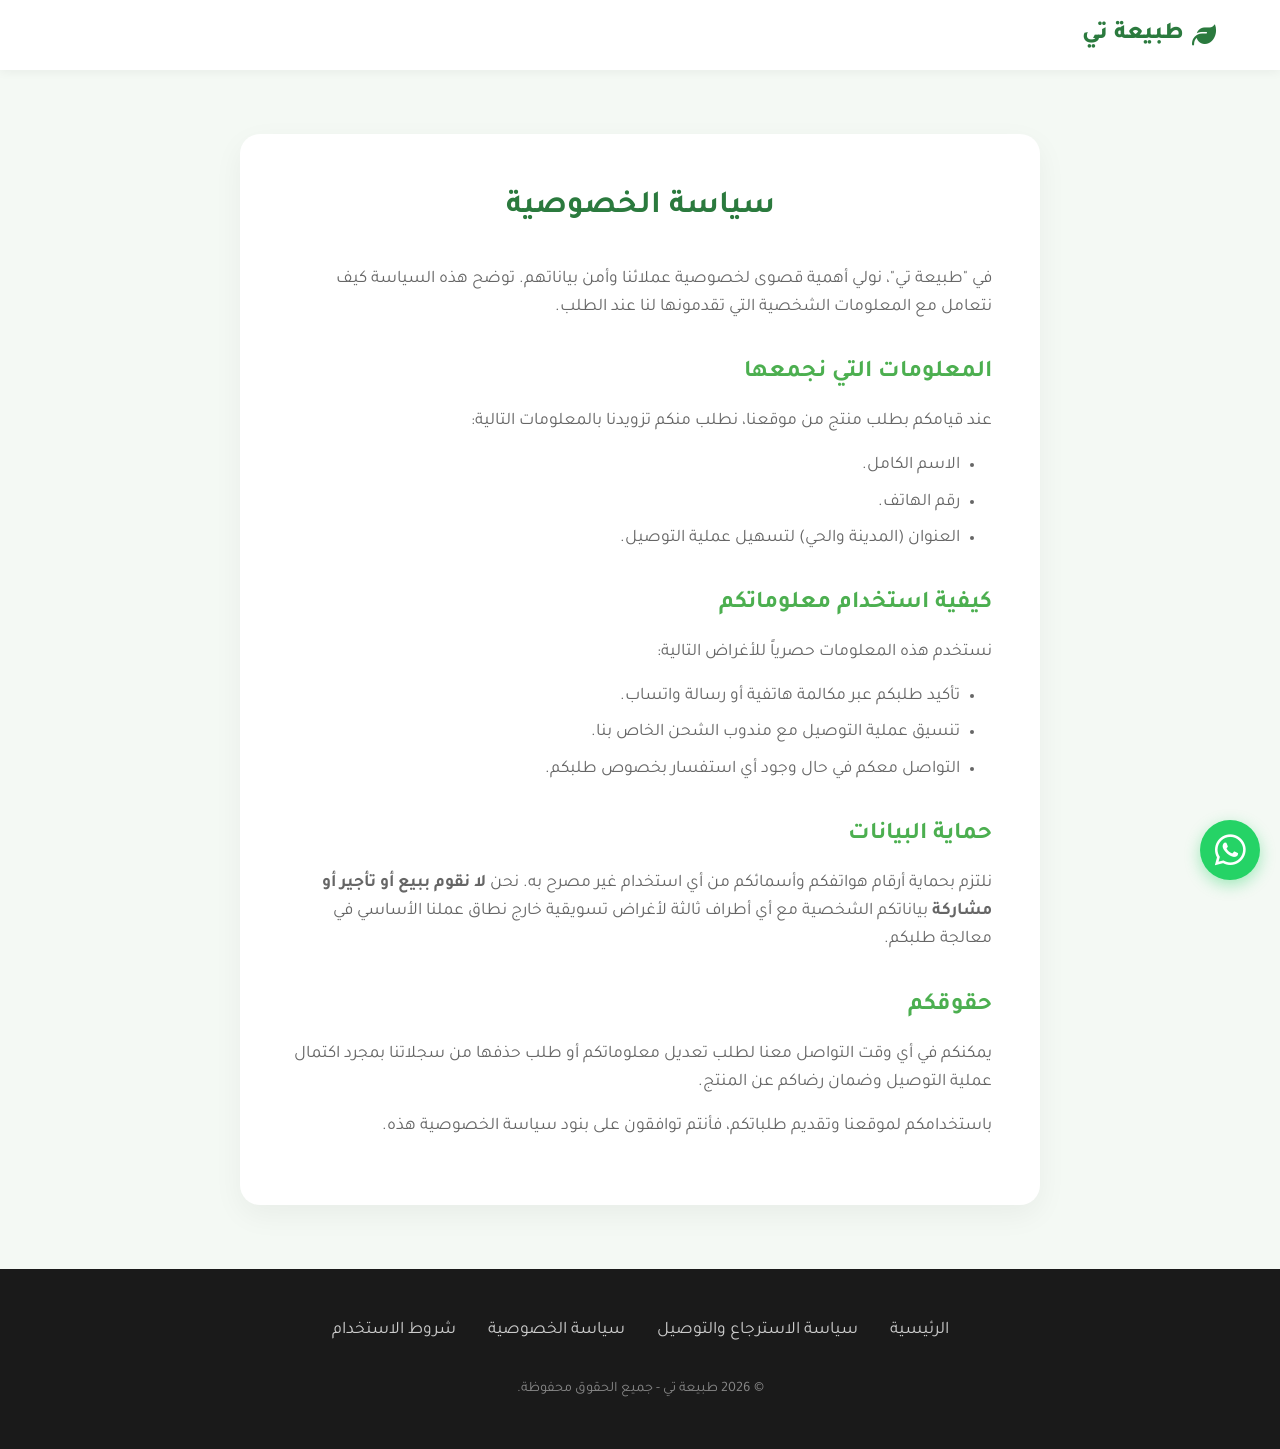
==== privacy-policy.html @ 56067174 "wss" ====
<!DOCTYPE html>
<html lang="ar" dir="rtl">
<head>
    <meta charset="UTF-8">
    <meta name="viewport" content="width=device-width, initial-scale=1.0">
    <title>سياسة الخصوصية - طبيعة تي</title>
    <link rel="stylesheet" href="style.css">
    <link rel="stylesheet" href="https://cdnjs.cloudflare.com/ajax/libs/font-awesome/6.4.0/css/all.min.css">
</head>
<body>

<nav class="navbar">
    <a href="index.html" class="brand"><i class="fa-solid fa-leaf"></i> طبيعة تي</a>
</nav>

<div class="page-container">
    <h1>سياسة الخصوصية</h1>
    
    <p>في "طبيعة تي"، نولي أهمية قصوى لخصوصية عملائنا وأمن بياناتهم. توضح هذه السياسة كيف نتعامل مع المعلومات الشخصية التي تقدمونها لنا عند الطلب.</p>

    <h2>المعلومات التي نجمعها</h2>
    <p>عند قيامكم بطلب منتج من موقعنا، نطلب منكم تزويدنا بالمعلومات التالية:</p>
    <ul>
        <li>الاسم الكامل.</li>
        <li>رقم الهاتف.</li>
        <li>العنوان (المدينة والحي) لتسهيل عملية التوصيل.</li>
    </ul>

    <h2>كيفية استخدام معلوماتكم</h2>
    <p>نستخدم هذه المعلومات حصرياً للأغراض التالية:</p>
    <ul>
        <li>تأكيد طلبكم عبر مكالمة هاتفية أو رسالة واتساب.</li>
        <li>تنسيق عملية التوصيل مع مندوب الشحن الخاص بنا.</li>
        <li>التواصل معكم في حال وجود أي استفسار بخصوص طلبكم.</li>
    </ul>

    <h2>حماية البيانات</h2>
    <p>نلتزم بحماية أرقام هواتفكم وأسمائكم من أي استخدام غير مصرح به. نحن <strong>لا نقوم ببيع أو تأجير أو مشاركة</strong> بياناتكم الشخصية مع أي أطراف ثالثة لأغراض تسويقية خارج نطاق عملنا الأساسي في معالجة طلبكم.</p>

    <h2>حقوقكم</h2>
    <p>يمكنكم في أي وقت التواصل معنا لطلب تعديل معلوماتكم أو طلب حذفها من سجلاتنا بمجرد اكتمال عملية التوصيل وضمان رضاكم عن المنتج.</p>

    <p>باستخدامكم لموقعنا وتقديم طلباتكم، فأنتم توافقون على بنود سياسة الخصوصية هذه.</p>
</div>

<!-- WhatsApp Float -->
<a href="https://wa.me/212600000000" class="whatsapp-float" target="_blank">
    <i class="fa-brands fa-whatsapp"></i>
</a>

<footer>
    <div class="footer-links">
        <a href="index.html">الرئيسية</a>
        <a href="return-policy.html">سياسة الاسترجاع والتوصيل</a>
        <a href="privacy-policy.html">سياسة الخصوصية</a>
        <a href="terms.html">شروط الاستخدام</a>
    </div>
    <p class="footer-text">© 2026 طبيعة تي - جميع الحقوق محفوظة.</p>
</footer>

</body>
</html>
---- style.css ----
@import url('https://fonts.googleapis.com/css2?family=Tajawal:wght@400;500;700;800&display=swap');

:root {
    --primary: #2b7a3e;
    --primary-light: #4caf50;
    --secondary: #e6c27a;
    --text-main: #333333;
    --text-muted: #666666;
    --bg-light: #f4f9f4;
    --white: #ffffff;
    --danger: #d9534f;
}

* {
    margin: 0;
    padding: 0;
    box-sizing: border-box;
    font-family: 'Tajawal', sans-serif;
}

body {
    background-color: var(--bg-light);
    color: var(--text-main);
    line-height: 1.6;
    scroll-behavior: smooth;
    overflow-x: hidden;
}

/* Typography */
h1, h2, h3, h4 { color: var(--primary); font-weight: 700; }
a { text-decoration: none; color: inherit; }

/* Navbar */
.navbar {
    background: var(--white);
    padding: 1rem 5%;
    display: flex;
    justify-content: space-between;
    align-items: center;
    box-shadow: 0 2px 10px rgba(0,0,0,0.05);
    position: sticky;
    top: 0;
    z-index: 1000;
}
.navbar .brand { font-size: 1.5rem; font-weight: 800; color: var(--primary); display: flex; align-items: center; gap: 0.5rem; }

/* Buttons */
.btn {
    display: inline-block;
    background: var(--primary);
    color: var(--white);
    padding: 1rem 2rem;
    border-radius: 50px;
    font-size: 1.2rem;
    font-weight: 700;
    border: none;
    cursor: pointer;
    transition: all 0.3s ease;
    text-align: center;
    box-shadow: 0 4px 15px rgba(43, 122, 62, 0.3);
}
.btn:hover {
    background: var(--primary-light);
    transform: translateY(-2px);
    box-shadow: 0 6px 20px rgba(76, 175, 80, 0.4);
}
.btn-pulse {
    animation: pulse 2s infinite;
}
@keyframes pulse {
    0% { transform: scale(1); box-shadow: 0 0 0 0 rgba(76, 175, 80, 0.7); }
    70% { transform: scale(1.05); box-shadow: 0 0 0 15px rgba(76, 175, 80, 0); }
    100% { transform: scale(1); box-shadow: 0 0 0 0 rgba(76, 175, 80, 0); }
}

/* Sections */
section { padding: 4rem 5%; }
.section-title { text-align: center; font-size: 2.2rem; margin-bottom: 3rem; position: relative; }
.section-title::after {
    content: '';
    display: block;
    width: 60px;
    height: 4px;
    background: var(--secondary);
    margin: 15px auto 0;
    border-radius: 2px;
}

/* Hero */
.hero {
    display: flex;
    align-items: center;
    justify-content: space-between;
    min-height: 80vh;
    background: linear-gradient(135deg, var(--bg-light) 0%, var(--white) 100%);
    gap: 2rem;
}
.hero-content { flex: 1; }
.hero-content h1 { font-size: 2.8rem; margin-bottom: 1rem; line-height: 1.3; }
.hero-content p { font-size: 1.2rem; color: var(--text-muted); margin-bottom: 2rem; }
.hero-image { flex: 1; text-align: center; position: relative; }
.hero-image img {
    max-width: 100%;
    border-radius: 20px;
    box-shadow: 0 20px 40px rgba(0,0,0,0.1);
    position: relative;
    z-index: 2;
    object-fit: cover;
}
.hero-image::before {
    content: '';
    position: absolute;
    width: 100%;
    height: 100%;
    background: var(--secondary);
    border-radius: 20px;
    top: -15px;
    right: -15px;
    z-index: 1;
    opacity: 0.3;
}
.price-badge {
    display: inline-block;
    background: var(--danger);
    color: var(--white);
    padding: 0.5rem 1.5rem;
    border-radius: 30px;
    font-size: 1.5rem;
    font-weight: bold;
    margin-bottom: 1.5rem;
    box-shadow: 0 4px 10px rgba(217, 83, 79, 0.3);
}

/* Benefits */
.benefits-grid { display: grid; grid-template-columns: repeat(auto-fit, minmax(220px, 1fr)); gap: 2rem; }
.benefit-card {
    background: var(--white);
    padding: 2.5rem 1.5rem;
    border-radius: 15px;
    text-align: center;
    box-shadow: 0 10px 30px rgba(0,0,0,0.04);
    transition: transform 0.3s;
    border: 1px solid rgba(76, 175, 80, 0.1);
}
.benefit-card:hover { transform: translateY(-10px); }
.benefit-icon { font-size: 3rem; margin-bottom: 1.5rem; color: var(--primary); }
.benefit-card h3 { margin-bottom: 1rem; }

/* How to use */
.steps { display: flex; flex-direction: column; gap: 2rem; max-width: 800px; margin: 0 auto; }
.step {
    display: flex;
    align-items: center;
    background: var(--white);
    padding: 1.5rem;
    border-radius: 15px;
    box-shadow: 0 5px 15px rgba(0,0,0,0.04);
    gap: 1.5rem;
}
.step-number {
    width: 60px;
    height: 60px;
    background: var(--primary);
    color: var(--white);
    display: flex;
    justify-content: center;
    align-items: center;
    font-size: 2rem;
    font-weight: bold;
    border-radius: 50%;
    flex-shrink: 0;
}

/* Reviews */
.reviews-grid { display: grid; grid-template-columns: repeat(auto-fit, minmax(300px, 1fr)); gap: 2rem; }
.review-card {
    background: var(--white);
    padding: 2rem;
    border-radius: 20px;
    box-shadow: 0 10px 30px rgba(0,0,0,0.04);
    position: relative;
    border: 1px solid rgba(0,0,0,0.02);
}
.review-stars { color: #ffc107; margin-bottom: 1rem; font-size: 1.2rem; }
.review-text { font-style: italic; color: var(--text-muted); margin-bottom: 1.5rem; font-size: 1.1rem; }
.reviewer-name { font-weight: bold; color: var(--primary); }

/* Form Section */
.order-section { background: var(--primary); color: var(--white); border-radius: 30px; margin: 0 5% 4rem; padding: 4rem 2rem; }
.order-section h2 { color: var(--white); }
.order-section .section-title::after { background: var(--secondary); }
.form-container {
    background: var(--white);
    padding: 3rem;
    border-radius: 20px;
    max-width: 500px;
    margin: 0 auto;
    box-shadow: 0 20px 40px rgba(0,0,0,0.2);
    color: var(--text-main);
}
.form-group { margin-bottom: 1.5rem; text-align: right; }
.form-group label { display: block; margin-bottom: 0.5rem; font-weight: bold; }
.form-control {
    width: 100%;
    padding: 1rem;
    border: 2px solid #eee;
    border-radius: 10px;
    font-size: 1.1rem;
    transition: border-color 0.3s;
    font-family: inherit;
}
.form-control:focus { outline: none; border-color: var(--primary); }
.form-container button { width: 100%; margin-top: 1rem; }

/* Legal Pages */
.page-container {
    max-width: 800px;
    margin: 4rem auto;
    background: var(--white);
    padding: 3rem;
    border-radius: 20px;
    box-shadow: 0 10px 30px rgba(0,0,0,0.05);
}
.page-container h1 { margin-bottom: 2rem; text-align: center; color: var(--primary); }
.page-container h2 { margin: 2rem 0 1rem; color: var(--primary-light); }
.page-container p { margin-bottom: 1rem; color: var(--text-muted); font-size: 1.1rem; }
.page-container ul { margin-bottom: 1rem; padding-right: 2rem; color: var(--text-muted); font-size: 1.1rem; }
.page-container li { margin-bottom: 0.5rem; }

/* Footer */
footer { background: #1a1a1a; color: #fff; padding: 3rem 5%; text-align: center; }
.footer-links { margin-bottom: 2rem; display: flex; justify-content: center; gap: 2rem; flex-wrap: wrap; }
.footer-links a { color: #ccc; transition: color 0.3s; font-size: 1.1rem; }
.footer-links a:hover { color: var(--secondary); }
.footer-text { color: #888; font-size: 0.9rem; margin-top: 10px; }

/* Sticky CTA Mobile */
.sticky-cta {
    position: fixed;
    bottom: 0;
    left: 0;
    width: 100%;
    background: var(--white);
    padding: 1rem;
    box-shadow: 0 -5px 15px rgba(0,0,0,0.1);
    z-index: 900;
    display: none;
    text-align: center;
}
.sticky-cta .btn { margin: 0; width: 90%; }

/* WhatsApp Float */
.whatsapp-float {
    position: fixed;
    right: 20px;
    bottom: 20px;
    background: #25d366;
    color: white;
    width: 60px;
    height: 60px;
    border-radius: 50%;
    display: flex;
    justify-content: center;
    align-items: center;
    font-size: 35px;
    box-shadow: 0 5px 15px rgba(37,211,102,0.4);
    z-index: 1000;
    transition: transform 0.3s;
}
.whatsapp-float:hover { transform: scale(1.1); color: white; }

/* Responsive adjustments */
@media (max-width: 768px) {
    .hero { flex-direction: column; text-align: center; padding-top: 2rem; min-height: auto; }
    .hero-content h1 { font-size: 2.2rem; }
    .sticky-cta { display: block; }
    body { padding-bottom: 80px; }
    .whatsapp-float { bottom: 90px; }
    .order-section { margin: 0 0 4rem; border-radius: 0; }
    section { padding: 3rem 1rem; }
    .page-container { margin: 2rem 1rem; padding: 1.5rem; }
}
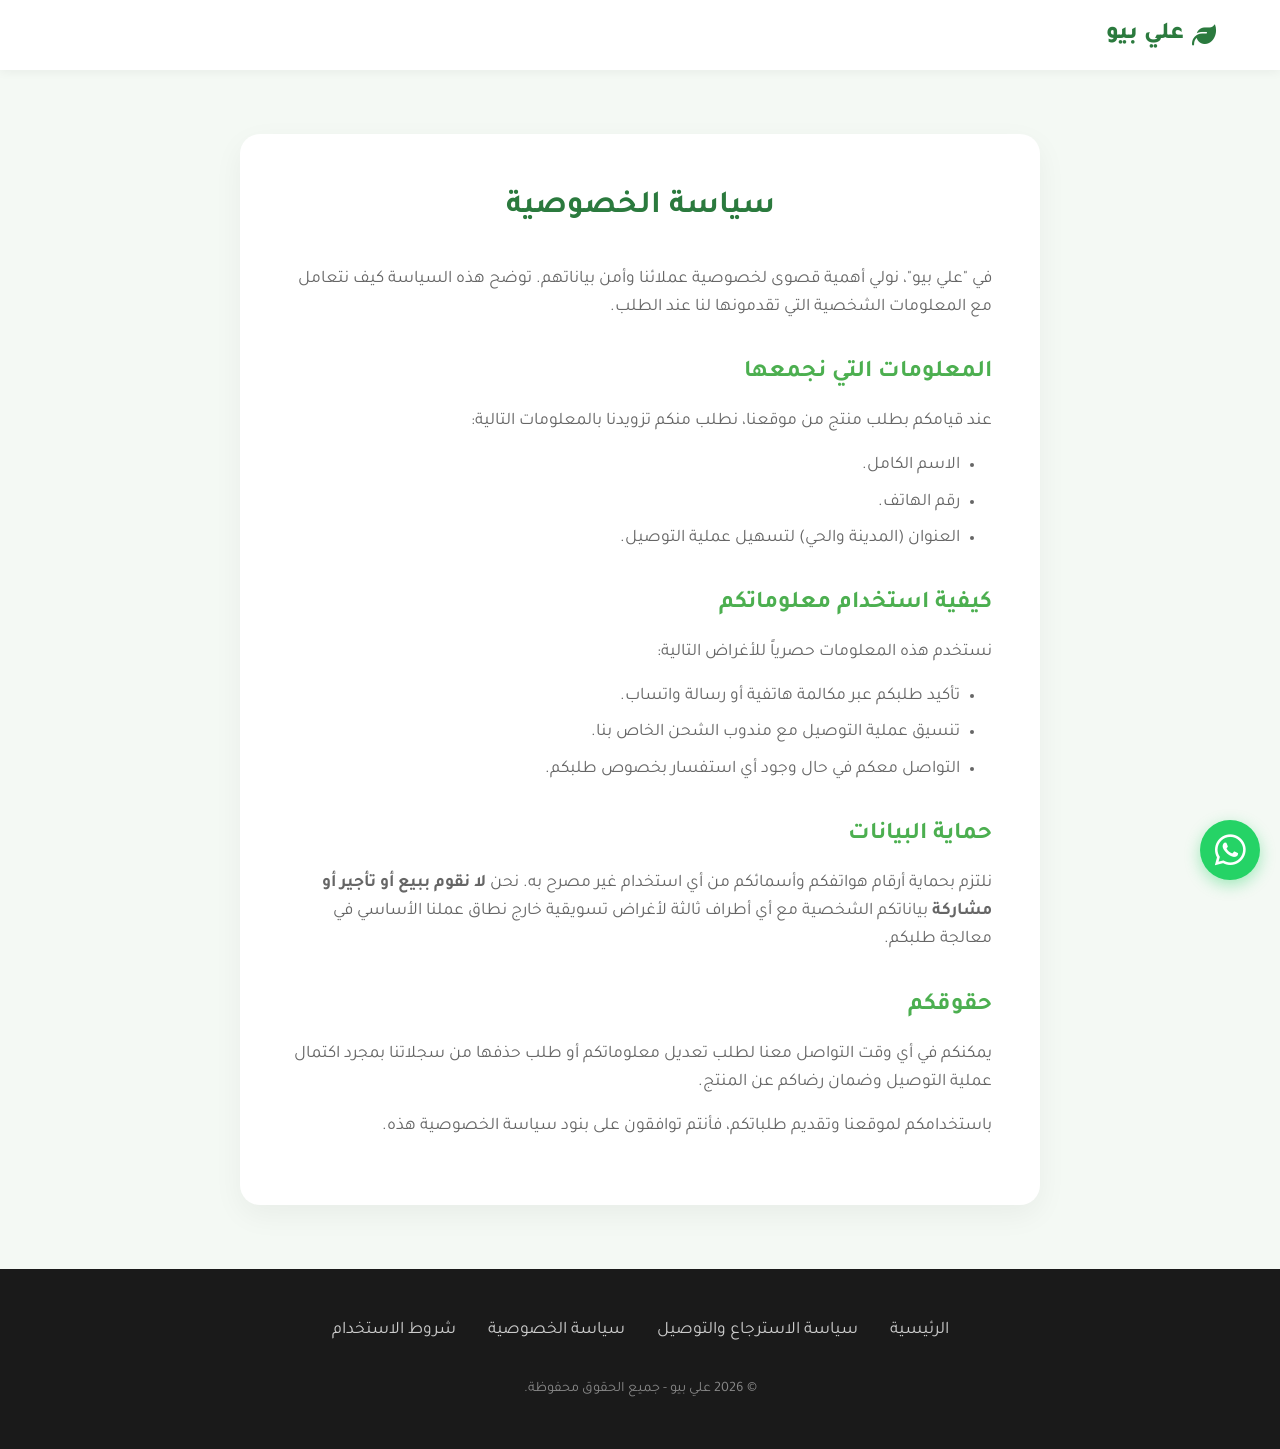
==== commit c36c6a68: "feat: add thank-you page and link it in index.html" ====
--- a/privacy-policy.html
+++ b/privacy-policy.html
@@ -3,20 +3,20 @@
 <head>
     <meta charset="UTF-8">
     <meta name="viewport" content="width=device-width, initial-scale=1.0">
-    <title>سياسة الخصوصية - طبيعة تي</title>
+    <title>سياسة الخصوصية - علي بيو</title>
     <link rel="stylesheet" href="style.css">
     <link rel="stylesheet" href="https://cdnjs.cloudflare.com/ajax/libs/font-awesome/6.4.0/css/all.min.css">
 </head>
 <body>
 
 <nav class="navbar">
-    <a href="index.html" class="brand"><i class="fa-solid fa-leaf"></i> طبيعة تي</a>
+    <a href="index.html" class="brand"><i class="fa-solid fa-leaf"></i> علي بيو</a>
 </nav>
 
 <div class="page-container">
     <h1>سياسة الخصوصية</h1>
     
-    <p>في "طبيعة تي"، نولي أهمية قصوى لخصوصية عملائنا وأمن بياناتهم. توضح هذه السياسة كيف نتعامل مع المعلومات الشخصية التي تقدمونها لنا عند الطلب.</p>
+    <p>في "علي بيو"، نولي أهمية قصوى لخصوصية عملائنا وأمن بياناتهم. توضح هذه السياسة كيف نتعامل مع المعلومات الشخصية التي تقدمونها لنا عند الطلب.</p>
 
     <h2>المعلومات التي نجمعها</h2>
     <p>عند قيامكم بطلب منتج من موقعنا، نطلب منكم تزويدنا بالمعلومات التالية:</p>
@@ -44,7 +44,7 @@
 </div>
 
 <!-- WhatsApp Float -->
-<a href="https://wa.me/212600000000" class="whatsapp-float" target="_blank">
+<a href="https://wa.me/21260373084" class="whatsapp-float" target="_blank">
     <i class="fa-brands fa-whatsapp"></i>
 </a>
 
@@ -55,7 +55,7 @@
         <a href="privacy-policy.html">سياسة الخصوصية</a>
         <a href="terms.html">شروط الاستخدام</a>
     </div>
-    <p class="footer-text">© 2026 طبيعة تي - جميع الحقوق محفوظة.</p>
+    <p class="footer-text">© 2026 علي بيو - جميع الحقوق محفوظة.</p>
 </footer>
 
 </body>
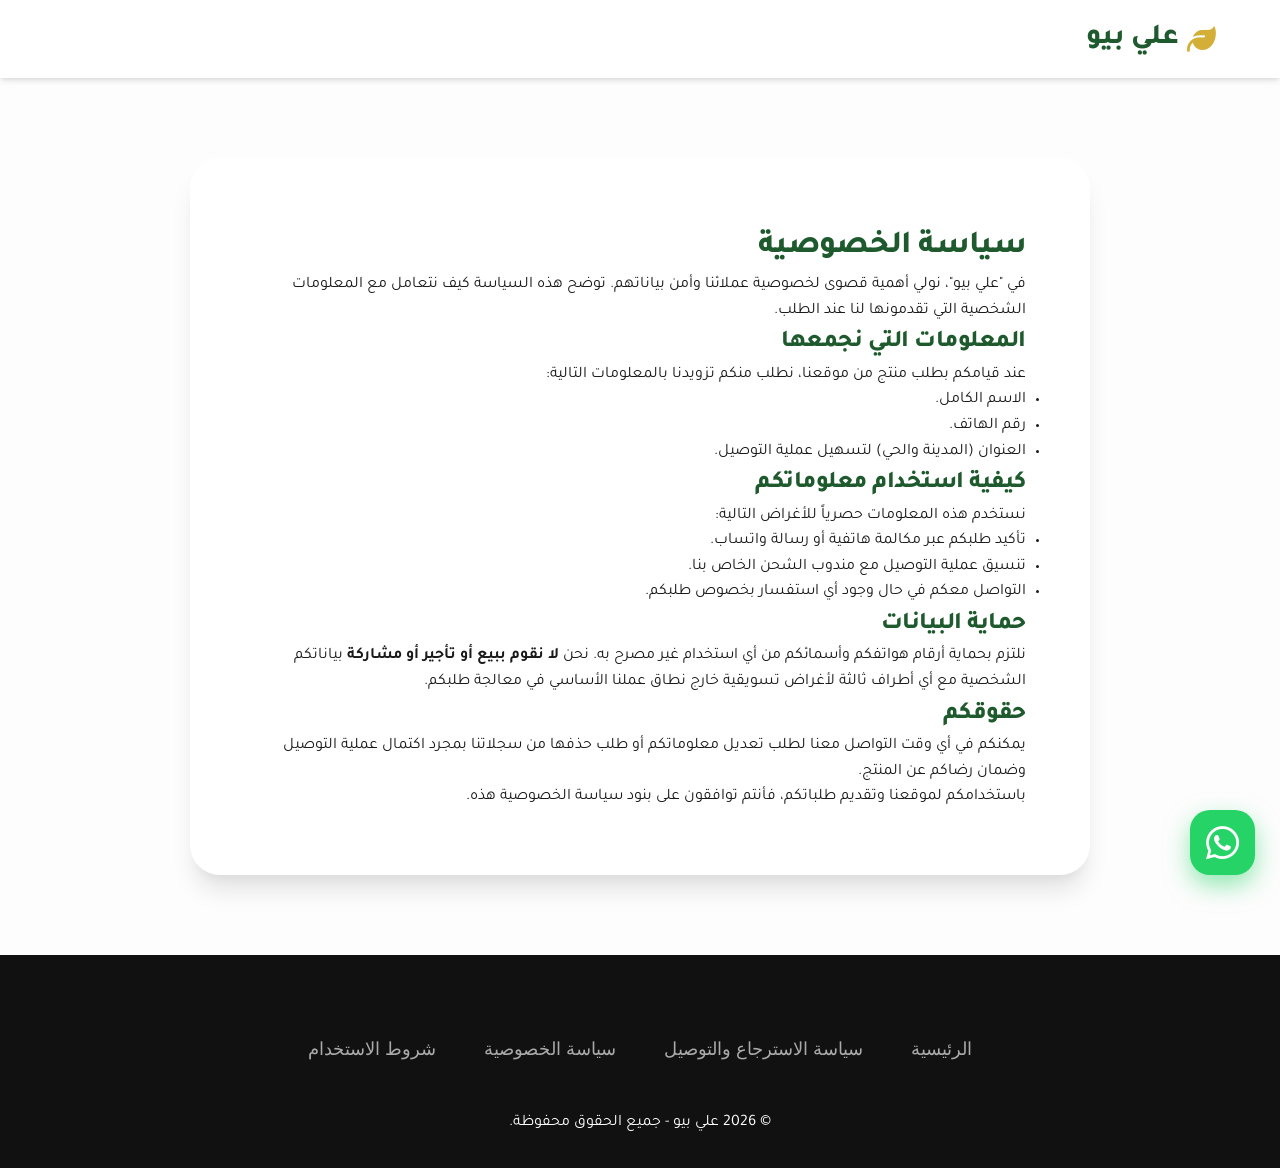
==== commit df77d1c2: "style: update color palette, typography, and component styling with modern glassmorphism and enhance" ====
--- a/privacy-policy.html
+++ b/privacy-policy.html
@@ -44,7 +44,7 @@
 </div>
 
 <!-- WhatsApp Float -->
-<a href="https://wa.me/21260373084" class="whatsapp-float" target="_blank">
+<a href="https://wa.me/212600373084" class="whatsapp-float" target="_blank">
     <i class="fa-brands fa-whatsapp"></i>
 </a>
 
--- a/style.css
+++ b/style.css
@@ -1,14 +1,18 @@
 @import url('https://fonts.googleapis.com/css2?family=Tajawal:wght@400;500;700;800&display=swap');
 
 :root {
-    --primary: #2b7a3e;
-    --primary-light: #4caf50;
-    --secondary: #e6c27a;
-    --text-main: #333333;
-    --text-muted: #666666;
-    --bg-light: #f4f9f4;
+    --primary: #1e5a2d; /* Deeper Green */
+    --primary-light: #2b7a3e;
+    --secondary: #d4af37; /* Metallic Gold */
+    --accent: #f9f2e8; /* Warm Beige */
+    --text-main: #1a1a1a;
+    --text-muted: #555555;
+    --bg-light: #fdfdfd;
     --white: #ffffff;
-    --danger: #d9534f;
+    --danger: #c0392b;
+    --shadow-sm: 0 4px 6px -1px rgba(0, 0, 0, 0.1), 0 2px 4px -1px rgba(0, 0, 0, 0.06);
+    --shadow-md: 0 10px 15px -3px rgba(0, 0, 0, 0.1), 0 4px 6px -2px rgba(0, 0, 0, 0.05);
+    --shadow-lg: 0 20px 25px -5px rgba(0, 0, 0, 0.1), 0 10px 10px -5px rgba(0, 0, 0, 0.04);
 }
 
 * {
@@ -24,66 +28,71 @@
     line-height: 1.6;
     scroll-behavior: smooth;
     overflow-x: hidden;
+    background-image: radial-gradient(var(--accent) 0.5px, transparent 0.5px);
+    background-size: 20px 20px;
 }
 
 /* Typography */
-h1, h2, h3, h4 { color: var(--primary); font-weight: 700; }
+h1, h2, h3, h4 { color: var(--primary); font-weight: 800; letter-spacing: -0.02em; }
 a { text-decoration: none; color: inherit; }
 
 /* Navbar */
 .navbar {
-    background: var(--white);
+    background: rgba(255, 255, 255, 0.9);
+    backdrop-filter: blur(10px);
     padding: 1rem 5%;
     display: flex;
     justify-content: space-between;
     align-items: center;
-    box-shadow: 0 2px 10px rgba(0,0,0,0.05);
+    box-shadow: var(--shadow-sm);
     position: sticky;
     top: 0;
     z-index: 1000;
 }
-.navbar .brand { font-size: 1.5rem; font-weight: 800; color: var(--primary); display: flex; align-items: center; gap: 0.5rem; }
+.navbar .brand { font-size: 1.8rem; font-weight: 800; color: var(--primary); display: flex; align-items: center; gap: 0.5rem; }
+.navbar .brand i { color: var(--secondary); transition: transform 0.3s; }
+.navbar .brand:hover i { transform: rotate(15deg) scale(1.1); }
 
 /* Buttons */
 .btn {
     display: inline-block;
-    background: var(--primary);
+    background: linear-gradient(135deg, var(--primary) 0%, var(--primary-light) 100%);
     color: var(--white);
-    padding: 1rem 2rem;
-    border-radius: 50px;
-    font-size: 1.2rem;
+    padding: 1.1rem 2.5rem;
+    border-radius: 12px;
+    font-size: 1.25rem;
     font-weight: 700;
     border: none;
     cursor: pointer;
-    transition: all 0.3s ease;
+    transition: all 0.4s cubic-bezier(0.175, 0.885, 0.32, 1.275);
     text-align: center;
-    box-shadow: 0 4px 15px rgba(43, 122, 62, 0.3);
+    box-shadow: 0 8px 20px rgba(30, 90, 45, 0.3);
 }
 .btn:hover {
-    background: var(--primary-light);
-    transform: translateY(-2px);
-    box-shadow: 0 6px 20px rgba(76, 175, 80, 0.4);
+    transform: translateY(-5px);
+    box-shadow: 0 12px 25px rgba(30, 90, 45, 0.4);
+    filter: brightness(1.1);
 }
 .btn-pulse {
     animation: pulse 2s infinite;
 }
 @keyframes pulse {
-    0% { transform: scale(1); box-shadow: 0 0 0 0 rgba(76, 175, 80, 0.7); }
-    70% { transform: scale(1.05); box-shadow: 0 0 0 15px rgba(76, 175, 80, 0); }
-    100% { transform: scale(1); box-shadow: 0 0 0 0 rgba(76, 175, 80, 0); }
+    0% { transform: scale(1); box-shadow: 0 0 0 0 rgba(212, 175, 55, 0.6); }
+    70% { transform: scale(1.03); box-shadow: 0 0 0 20px rgba(212, 175, 55, 0); }
+    100% { transform: scale(1); box-shadow: 0 0 0 0 rgba(212, 175, 55, 0); }
 }
 
 /* Sections */
-section { padding: 4rem 5%; }
-.section-title { text-align: center; font-size: 2.2rem; margin-bottom: 3rem; position: relative; }
+section { padding: 5rem 5%; }
+.section-title { text-align: center; font-size: 2.5rem; margin-bottom: 4rem; position: relative; }
 .section-title::after {
     content: '';
     display: block;
-    width: 60px;
-    height: 4px;
+    width: 80px;
+    height: 5px;
     background: var(--secondary);
     margin: 15px auto 0;
-    border-radius: 2px;
+    border-radius: 20px;
 }
 
 /* Hero */
@@ -91,148 +100,182 @@
     display: flex;
     align-items: center;
     justify-content: space-between;
-    min-height: 80vh;
-    background: linear-gradient(135deg, var(--bg-light) 0%, var(--white) 100%);
-    gap: 2rem;
-}
-.hero-content { flex: 1; }
-.hero-content h1 { font-size: 2.8rem; margin-bottom: 1rem; line-height: 1.3; }
-.hero-content p { font-size: 1.2rem; color: var(--text-muted); margin-bottom: 2rem; }
-.hero-image { flex: 1; text-align: center; position: relative; }
+    min-height: 85vh;
+    background: radial-gradient(circle at top right, var(--accent) 0%, transparent 70%);
+    gap: 3rem;
+    padding-top: 2rem;
+}
+.hero-content { flex: 1.2; }
+.hero-content h1 { font-size: 3.2rem; margin-bottom: 1.5rem; line-height: 1.2; text-shadow: 0 2px 4px rgba(0,0,0,0.05); }
+.hero-content p { font-size: 1.3rem; color: var(--text-muted); margin-bottom: 2.5rem; max-width: 90%; }
+.hero-image { flex: 0.8; text-align: center; position: relative; animation: float 6s ease-in-out infinite; }
 .hero-image img {
     max-width: 100%;
-    border-radius: 20px;
-    box-shadow: 0 20px 40px rgba(0,0,0,0.1);
-    position: relative;
+    border-radius: 40px 10px 40px 10px;
+    box-shadow: var(--shadow-lg);
     z-index: 2;
     object-fit: cover;
-}
-.hero-image::before {
-    content: '';
-    position: absolute;
-    width: 100%;
-    height: 100%;
-    background: var(--secondary);
-    border-radius: 20px;
-    top: -15px;
-    right: -15px;
-    z-index: 1;
-    opacity: 0.3;
-}
+    border: 5px solid var(--white);
+}
+@keyframes float {
+    0% { transform: translateY(0px); }
+    50% { transform: translateY(-15px); }
+    100% { transform: translateY(0px); }
+}
+
 .price-badge {
     display: inline-block;
     background: var(--danger);
     color: var(--white);
-    padding: 0.5rem 1.5rem;
+    padding: 0.6rem 1.8rem;
+    border-radius: 10px;
+    font-size: 1.6rem;
+    font-weight: 800;
+    margin-bottom: 2rem;
+    box-shadow: 0 8px 20px rgba(192, 57, 43, 0.4);
+    transform: rotate(-2deg);
+}
+
+/* Benefits */
+.benefits { background-color: var(--white); position: relative; overflow: hidden; }
+.benefits::before {
+    content: '';
+    position: absolute;
+    top: 50%;
+    left: -100px;
+    width: 300px;
+    height: 300px;
+    background: var(--accent);
+    border-radius: 50%;
+    opacity: 0.5;
+    z-index: 0;
+}
+.benefits-grid { display: grid; grid-template-columns: repeat(auto-fit, minmax(280px, 1fr)); gap: 2.5rem; position: relative; z-index: 1; }
+.benefit-card {
+    background: var(--white);
+    padding: 3rem 2rem;
+    border-radius: 24px;
+    text-align: center;
+    box-shadow: var(--shadow-md);
+    transition: all 0.4s ease;
+    border: 1px solid rgba(0,0,0,0.03);
+}
+.benefit-card:hover { transform: translateY(-12px) scale(1.02); box-shadow: var(--shadow-lg); border-color: var(--secondary); }
+.benefit-icon { font-size: 3.5rem; margin-bottom: 2rem; color: var(--secondary); background: var(--accent); width: 80px; height: 80px; line-height: 80px; border-radius: 20px; margin: 0 auto 2rem; display: flex; align-items: center; justify-content: center; }
+.benefit-card h3 { font-size: 1.5rem; margin-bottom: 1rem; }
+
+/* Showcase (Real Media) */
+.showcase { background: var(--accent); }
+.showcase-grid { display: grid; grid-template-columns: repeat(auto-fit, minmax(300px, 1fr)); gap: 2rem; }
+.media-container { width: 100%; border-radius: 20px; overflow: hidden; box-shadow: var(--shadow-md); background: #eee; min-height: 250px; }
+.media-container img, .media-container video { width: 100%; height: 100%; object-fit: cover; }
+
+/* How to use */
+.steps { display: flex; flex-direction: column; gap: 2.5rem; max-width: 900px; margin: 0 auto; }
+.step {
+    display: flex;
+    align-items: center;
+    background: var(--white);
+    padding: 2rem;
+    border-radius: 24px;
+    box-shadow: var(--shadow-sm);
+    gap: 2rem;
+    transition: transform 0.3s;
+}
+.step:hover { transform: translateX(-10px); }
+.step-number {
+    width: 70px;
+    height: 70px;
+    background: var(--secondary);
+    color: var(--white);
+    display: flex;
+    justify-content: center;
+    align-items: center;
+    font-size: 2.2rem;
+    font-weight: 800;
+    border-radius: 18px;
+    flex-shrink: 0;
+    box-shadow: 0 5px 15px rgba(212, 175, 55, 0.3);
+}
+
+/* Reviews */
+.reviews { background-color: var(--bg-light); }
+.reviews-grid { display: grid; grid-template-columns: repeat(auto-fit, minmax(320px, 1fr)); gap: 2.5rem; }
+.review-card {
+    background: var(--white);
+    padding: 2.5rem;
     border-radius: 30px;
-    font-size: 1.5rem;
-    font-weight: bold;
-    margin-bottom: 1.5rem;
-    box-shadow: 0 4px 10px rgba(217, 83, 79, 0.3);
-}
-
-/* Benefits */
-.benefits-grid { display: grid; grid-template-columns: repeat(auto-fit, minmax(220px, 1fr)); gap: 2rem; }
-.benefit-card {
-    background: var(--white);
-    padding: 2.5rem 1.5rem;
-    border-radius: 15px;
-    text-align: center;
-    box-shadow: 0 10px 30px rgba(0,0,0,0.04);
-    transition: transform 0.3s;
-    border: 1px solid rgba(76, 175, 80, 0.1);
-}
-.benefit-card:hover { transform: translateY(-10px); }
-.benefit-icon { font-size: 3rem; margin-bottom: 1.5rem; color: var(--primary); }
-.benefit-card h3 { margin-bottom: 1rem; }
-
-/* How to use */
-.steps { display: flex; flex-direction: column; gap: 2rem; max-width: 800px; margin: 0 auto; }
-.step {
-    display: flex;
-    align-items: center;
-    background: var(--white);
-    padding: 1.5rem;
-    border-radius: 15px;
-    box-shadow: 0 5px 15px rgba(0,0,0,0.04);
-    gap: 1.5rem;
-}
-.step-number {
-    width: 60px;
-    height: 60px;
-    background: var(--primary);
-    color: var(--white);
-    display: flex;
-    justify-content: center;
-    align-items: center;
-    font-size: 2rem;
-    font-weight: bold;
+    box-shadow: var(--shadow-md);
+    position: relative;
+    border: 2px solid transparent;
+    transition: border-color 0.3s;
+}
+.review-card:hover { border-color: var(--secondary); }
+.review-stars { color: var(--secondary); margin-bottom: 1.5rem; font-size: 1.4rem; }
+.reviewer-name { font-weight: 800; color: var(--primary); display: block; margin-top: 1rem; }
+
+/* Form Section */
+.order-section { 
+    background: linear-gradient(135deg, var(--primary) 0%, var(--primary-light) 100%); 
+    color: var(--white); 
+    border-radius: 40px; 
+    margin: 0 5% 5rem; 
+    padding: 5rem 2rem; 
+    position: relative;
+    overflow: hidden;
+}
+.order-section::after {
+    content: '';
+    position: absolute;
+    bottom: -50px;
+    right: -50px;
+    width: 200px;
+    height: 200px;
+    background: var(--secondary);
+    opacity: 0.1;
     border-radius: 50%;
-    flex-shrink: 0;
-}
-
-/* Reviews */
-.reviews-grid { display: grid; grid-template-columns: repeat(auto-fit, minmax(300px, 1fr)); gap: 2rem; }
-.review-card {
-    background: var(--white);
-    padding: 2rem;
-    border-radius: 20px;
-    box-shadow: 0 10px 30px rgba(0,0,0,0.04);
-    position: relative;
-    border: 1px solid rgba(0,0,0,0.02);
-}
-.review-stars { color: #ffc107; margin-bottom: 1rem; font-size: 1.2rem; }
-.review-text { font-style: italic; color: var(--text-muted); margin-bottom: 1.5rem; font-size: 1.1rem; }
-.reviewer-name { font-weight: bold; color: var(--primary); }
-
-/* Form Section */
-.order-section { background: var(--primary); color: var(--white); border-radius: 30px; margin: 0 5% 4rem; padding: 4rem 2rem; }
+}
 .order-section h2 { color: var(--white); }
-.order-section .section-title::after { background: var(--secondary); }
 .form-container {
     background: var(--white);
-    padding: 3rem;
-    border-radius: 20px;
-    max-width: 500px;
+    padding: 4rem 3rem;
+    border-radius: 30px;
+    max-width: 550px;
     margin: 0 auto;
-    box-shadow: 0 20px 40px rgba(0,0,0,0.2);
+    box-shadow: 0 25px 50px rgba(0,0,0,0.3);
     color: var(--text-main);
-}
-.form-group { margin-bottom: 1.5rem; text-align: right; }
-.form-group label { display: block; margin-bottom: 0.5rem; font-weight: bold; }
+    transform: perspective(1000px) rotateX(2deg);
+}
+.form-group { margin-bottom: 2rem; text-align: right; }
+.form-group label { display: block; margin-bottom: 0.8rem; font-weight: 800; font-size: 1.1rem; color: var(--primary); }
 .form-control {
     width: 100%;
-    padding: 1rem;
-    border: 2px solid #eee;
-    border-radius: 10px;
-    font-size: 1.1rem;
-    transition: border-color 0.3s;
+    padding: 1.2rem;
+    border: 3px solid #f0f0f0;
+    border-radius: 15px;
+    font-size: 1.15rem;
+    transition: all 0.3s;
     font-family: inherit;
-}
-.form-control:focus { outline: none; border-color: var(--primary); }
-.form-container button { width: 100%; margin-top: 1rem; }
+    background: #fafafa;
+}
+.form-control:focus { outline: none; border-color: var(--secondary); background: var(--white); box-shadow: 0 0 0 5px rgba(212, 175, 55, 0.1); }
+.form-container button { width: 100%; margin-top: 1.5rem; padding: 1.5rem; font-size: 1.5rem; }
 
 /* Legal Pages */
 .page-container {
-    max-width: 800px;
-    margin: 4rem auto;
-    background: var(--white);
-    padding: 3rem;
-    border-radius: 20px;
-    box-shadow: 0 10px 30px rgba(0,0,0,0.05);
-}
-.page-container h1 { margin-bottom: 2rem; text-align: center; color: var(--primary); }
-.page-container h2 { margin: 2rem 0 1rem; color: var(--primary-light); }
-.page-container p { margin-bottom: 1rem; color: var(--text-muted); font-size: 1.1rem; }
-.page-container ul { margin-bottom: 1rem; padding-right: 2rem; color: var(--text-muted); font-size: 1.1rem; }
-.page-container li { margin-bottom: 0.5rem; }
+    max-width: 900px;
+    margin: 5rem auto;
+    background: var(--white);
+    padding: 4rem;
+    border-radius: 30px;
+    box-shadow: var(--shadow-lg);
+}
 
 /* Footer */
-footer { background: #1a1a1a; color: #fff; padding: 3rem 5%; text-align: center; }
-.footer-links { margin-bottom: 2rem; display: flex; justify-content: center; gap: 2rem; flex-wrap: wrap; }
-.footer-links a { color: #ccc; transition: color 0.3s; font-size: 1.1rem; }
-.footer-links a:hover { color: var(--secondary); }
-.footer-text { color: #888; font-size: 0.9rem; margin-top: 10px; }
+footer { background: #111; color: #fff; padding: 5rem 5% 2rem; text-align: center; }
+.footer-links { margin-bottom: 3rem; display: flex; justify-content: center; gap: 3rem; flex-wrap: wrap; }
+.footer-links a { color: #aaa; transition: all 0.3s; font-size: 1.1rem; font-weight: 500; }
+.footer-links a:hover { color: var(--secondary); transform: translateY(-3px); }
 
 /* Sticky CTA Mobile */
 .sticky-cta {
@@ -240,43 +283,50 @@
     bottom: 0;
     left: 0;
     width: 100%;
-    background: var(--white);
-    padding: 1rem;
-    box-shadow: 0 -5px 15px rgba(0,0,0,0.1);
+    background: rgba(255, 255, 255, 0.95);
+    padding: 1.2rem;
+    box-shadow: 0 -10px 25px rgba(0,0,0,0.1);
     z-index: 900;
     display: none;
     text-align: center;
-}
-.sticky-cta .btn { margin: 0; width: 90%; }
+    backdrop-filter: blur(8px);
+    border-top: 2px solid var(--secondary);
+}
+.sticky-cta .btn { margin: 0; width: 95%; max-width: 400px; padding: 1rem; font-size: 1.3rem; }
 
 /* WhatsApp Float */
 .whatsapp-float {
     position: fixed;
-    right: 20px;
-    bottom: 20px;
+    right: 25px;
+    bottom: 25px;
     background: #25d366;
     color: white;
-    width: 60px;
-    height: 60px;
-    border-radius: 50%;
+    width: 65px;
+    height: 65px;
+    border-radius: 20px;
     display: flex;
     justify-content: center;
     align-items: center;
-    font-size: 35px;
-    box-shadow: 0 5px 15px rgba(37,211,102,0.4);
+    font-size: 38px;
+    box-shadow: 0 10px 25px rgba(37,211,102,0.5);
     z-index: 1000;
-    transition: transform 0.3s;
-}
-.whatsapp-float:hover { transform: scale(1.1); color: white; }
-
-/* Responsive adjustments */
+    transition: all 0.4s cubic-bezier(0.175, 0.885, 0.32, 1.275);
+}
+.whatsapp-float:hover { transform: scale(1.15) rotate(10deg); color: white; }
+
+/* Transitions */
+[data-aos] { transition-duration: 0.8s; }
+
 @media (max-width: 768px) {
-    .hero { flex-direction: column; text-align: center; padding-top: 2rem; min-height: auto; }
-    .hero-content h1 { font-size: 2.2rem; }
+    .hero { flex-direction: column; text-align: center; padding-top: 3rem; min-height: auto; gap: 2rem; }
+    .hero-content h1 { font-size: 2.6rem; }
+    .hero-content p { max-width: 100%; margin-bottom: 2rem; }
     .sticky-cta { display: block; }
-    body { padding-bottom: 80px; }
-    .whatsapp-float { bottom: 90px; }
-    .order-section { margin: 0 0 4rem; border-radius: 0; }
-    section { padding: 3rem 1rem; }
-    .page-container { margin: 2rem 1rem; padding: 1.5rem; }
-}
+    body { padding-bottom: 100px; }
+    .whatsapp-float { bottom: 110px; right: 20px; width: 55px; height: 55px; font-size: 32px; }
+    .order-section { margin: 0 0 5rem; border-radius: 0; }
+    section { padding: 4rem 1.5rem; }
+    .page-container { margin: 2rem 1rem; padding: 2rem 1.5rem; }
+    .section-title { font-size: 2.1rem; }
+    .hero-image img { border-radius: 20px; }
+}
